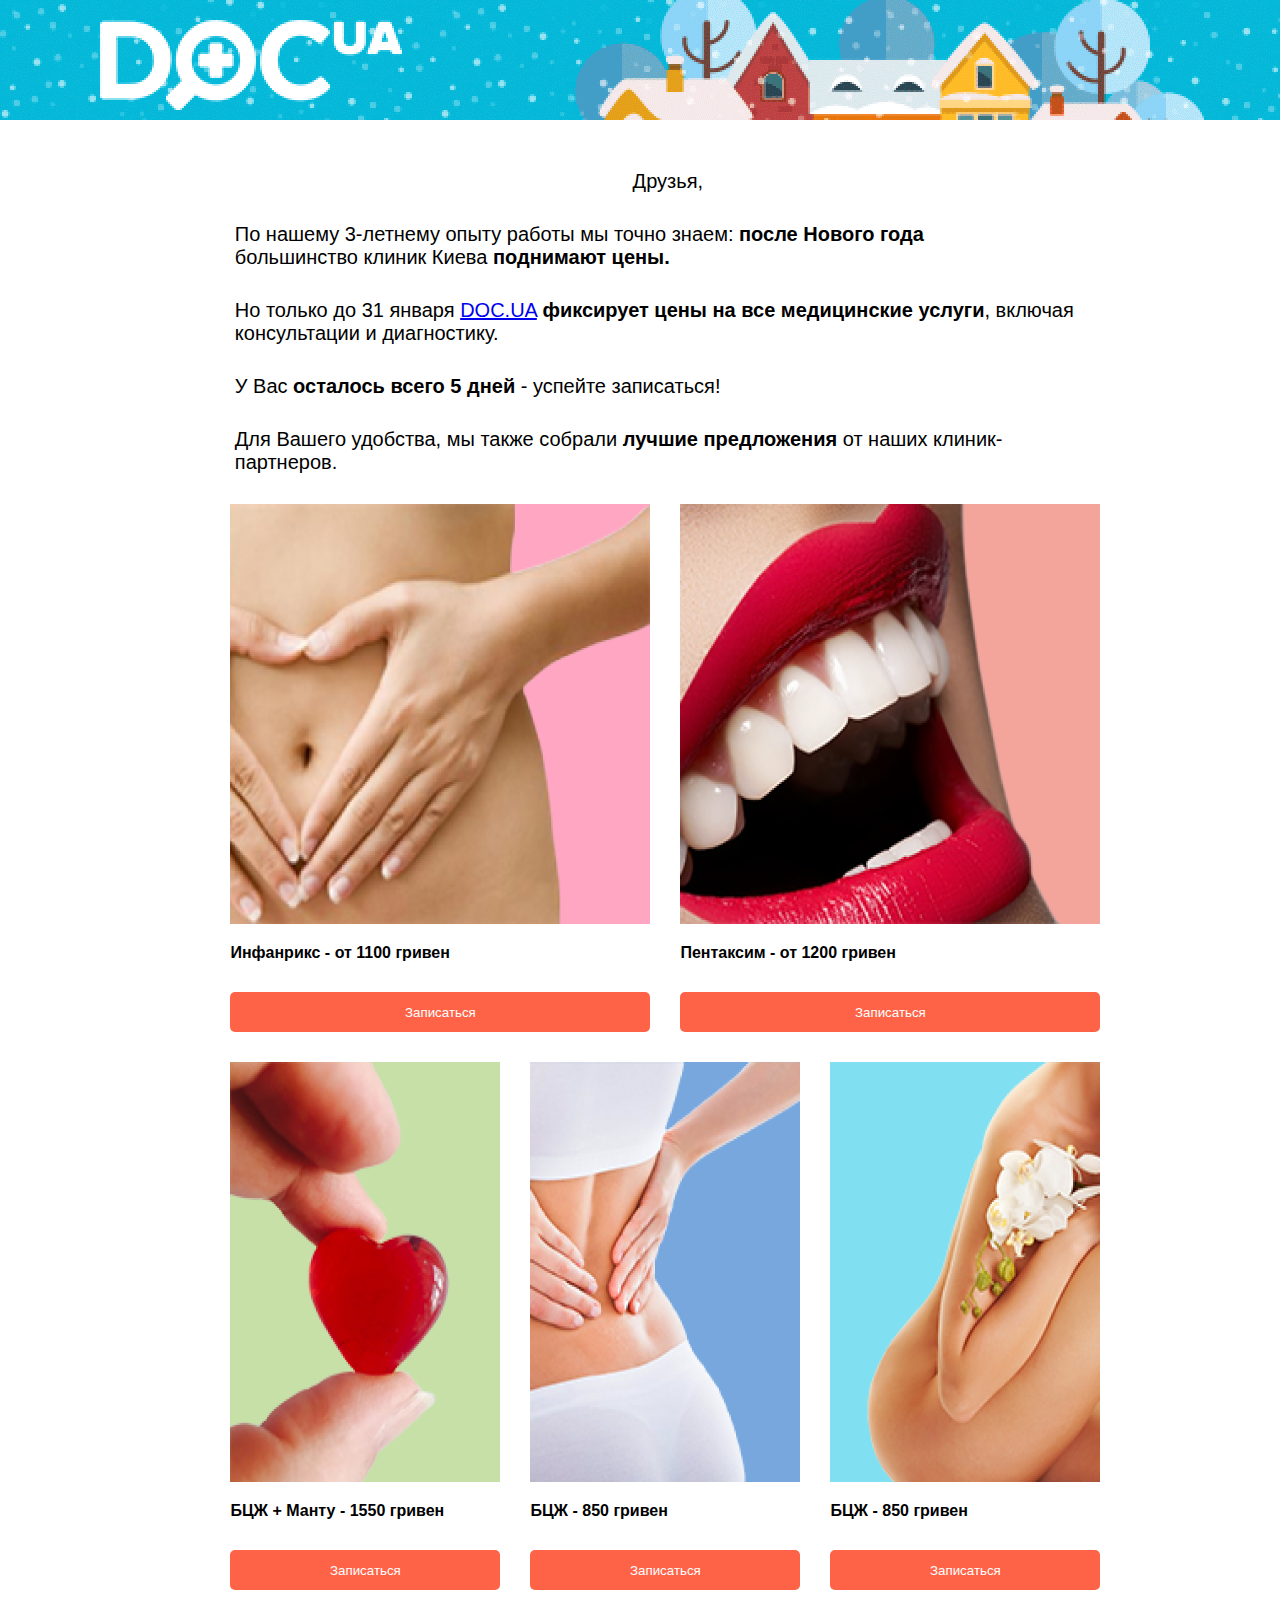
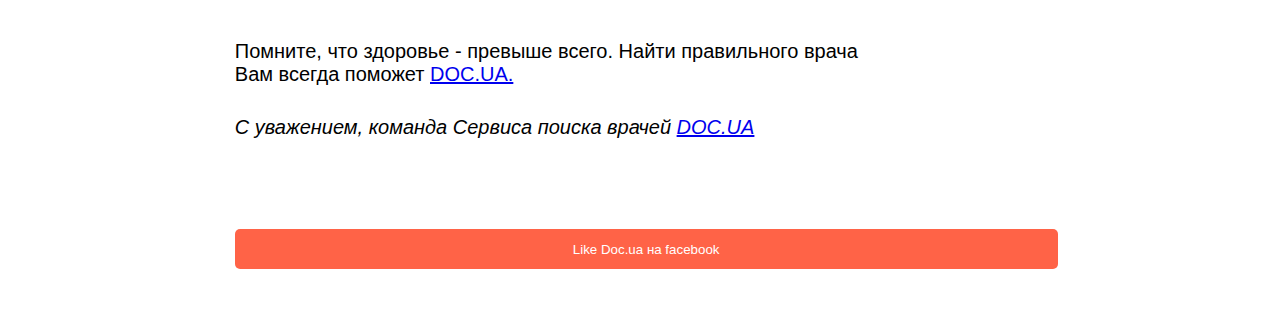
==== doc_ua/index.html @ 9946467f "new" ====
<!DOCTYPE html>
<html lang="ru">
<head>
	<meta charset="UTF-8">
	<link rel="stylesheet" href="css/style.css">
	<title>doc_ua</title>
</head>
<body>
<header>
</header>
<main>
	<div class="container">
<div class="title-text">
	<p class="head-text">Друзья,</p>
<p class="text">По нашему 3-летнему опыту работы мы точно знаем: <b>после Нового года </b><br>большинство клиник Киева <b>поднимают цены.</b></p>
<p>Но только до 31 января <a href="#">DOC.UA</a>  <b>фиксирует цены на все медицинские услуги</b>, включая консультации и диагностику.</p>
<p>У Вас <b>осталось всего 5 дней</b> - успейте записаться!</p>
<p>Для Вашего удобства, мы также собрали <b>лучшие предложения</b> от наших клиник-партнеров.</p>
</div>
	<div class="rows">
		<div class="item" id="i1">
			<img class="big-img" src="img/i1.png" alt="">
			<p class="down-title">Инфанрикс - от 1100 гривен</p>
			<button >Записаться</button>
		</div>
        <div class="item">
			<img class="big-img" src="img/i2.png" alt="">
			<p class="down-title">Пентаксим - от 1200 гривен</p>
			<button>Записаться</button>
		</div>
		<div class="item" id="i3">
			<img src="img/i3.png" alt="">
			<p class="down-title">БЦЖ + Манту - 1550 гривен</p>
			<button>Записаться</button>
		</div>
		<div class="item">
			<img src="img/i4.png" alt="">
			<p class="down-title">БЦЖ - 850 гривен</p>
			<button>Записаться</button>
		</div>
		<div class="item">
			<img src="img/i5.png" alt="">
			<p class="down-title">БЦЖ - 850 гривен</p>
			<button>Записаться</button>
		</div>
	</div>
</div>
</main>	
<footer>
	<div class="title-text">
<p class="text">Помните, что здоровье - превыше всего. Найти правильного врача <br>Вам всегда поможет <a href="#">DOC.UA.</a> 
</p>
<p class="text"><i>С уважением,
команда Сервиса поиска врачей <a href="#">DOC.UA</a></i></p>
<button class="but">Like Doc.ua на facebook</button>
</div>
</footer>
</body>
</html>
---- doc_ua/css/style.css ----
body {
	margin: 0;
	padding: 0;
	font-family: Arial;
}

header {
	background: url("../img/header_bg.gif") no-repeat left center /cover;
	width: 100%;
	height: 120px;
	margin: auto;
}

.title-text {
	margin-left: 16%;
	margin-right: 14%;
	font-size: 20px;
	padding-left: 30px;
}

.head-text {
	margin-top: 50px;
	text-align: center;
}

p {
	margin-bottom: 30px;
	text-align: left;
}

.container {
	margin: auto;
	text-align: center;
	overflow: hidden;
	width: 100%;
}

.item {
	float: left;
	margin-left: 30px;
	margin-bottom: 30px;
}

.down-title {
	font-weight: bold;
}

img {
	width: 270px;
	height: 420px;
	background-size: cover;
}

#i3 {
	margin-left: 18%;
}

#i1 {
	margin-left: 18%;
}

.big-img {
	width: 420px;
	height: 420px;
	background-size: cover;
}

button {
	width: 100%;
	height: 40px;
	border-style: none;
	border-radius: 5px;
	color: #fff;
	background-color: #FF6347;
	cursor: pointer;
}

button:hover {
	filter: contrast(150%);
}

.but {
	width: 95%;
	margin-top: 60px;
	margin-bottom: 40px;
}
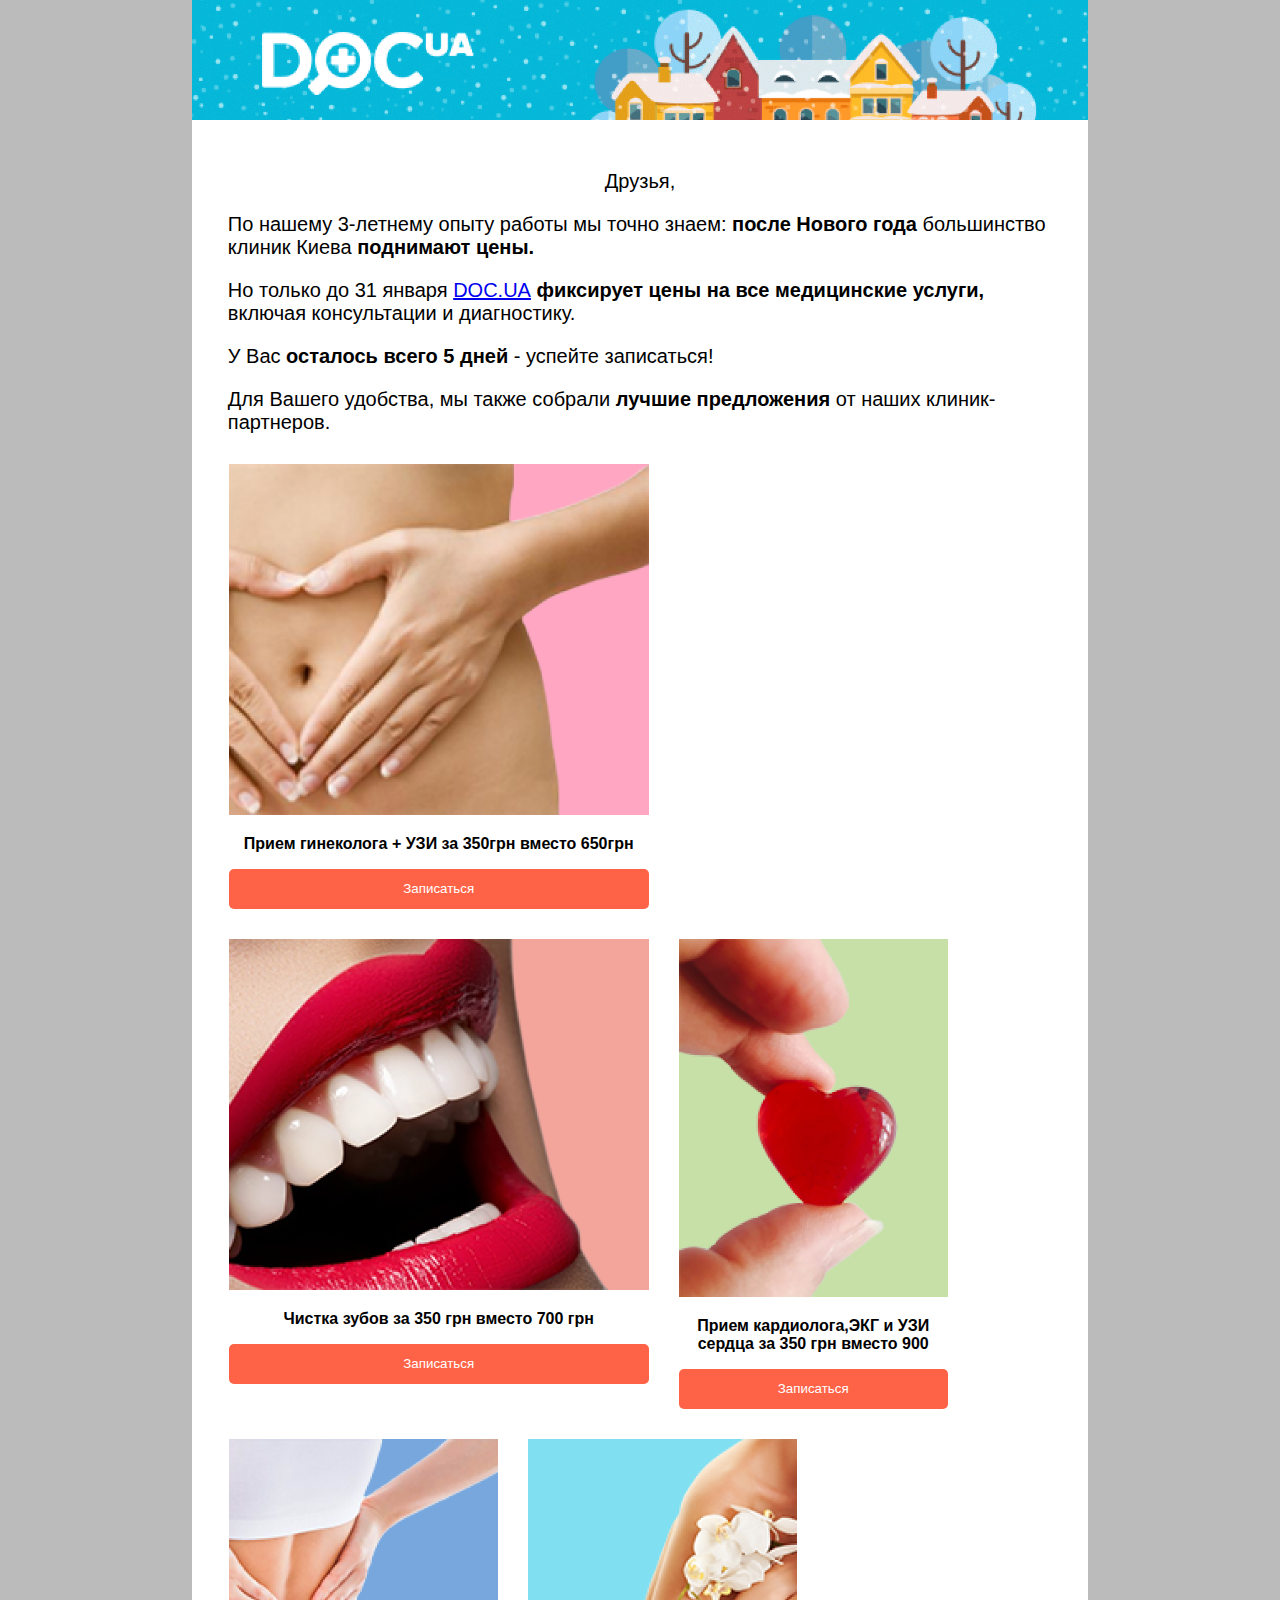
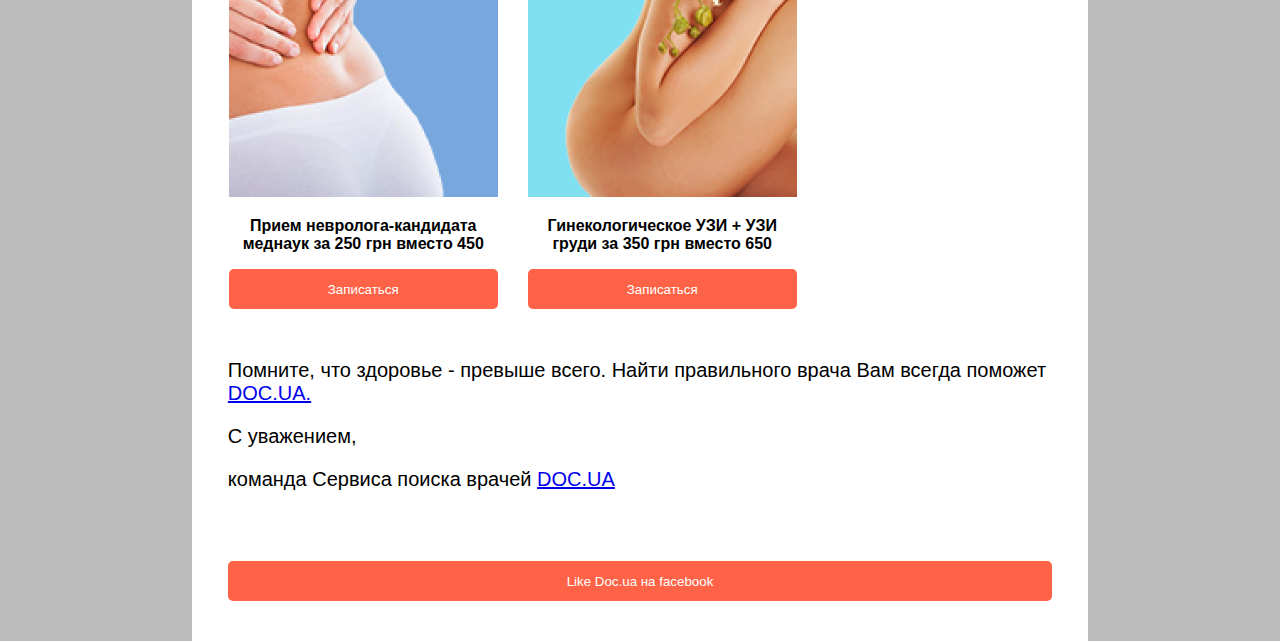
==== commit e2aa01d9: "new" ====
--- a/doc_ua/index.html
+++ b/doc_ua/index.html
@@ -1,59 +1,63 @@
 <!DOCTYPE html>
 <html lang="ru">
-<head>
-	<meta charset="UTF-8">
-	<link rel="stylesheet" href="css/style.css">
-	<title>doc_ua</title>
-</head>
-<body>
-<header>
-</header>
-<main>
-	<div class="container">
-<div class="title-text">
-	<p class="head-text">Друзья,</p>
-<p class="text">По нашему 3-летнему опыту работы мы точно знаем: <b>после Нового года </b><br>большинство клиник Киева <b>поднимают цены.</b></p>
-<p>Но только до 31 января <a href="#">DOC.UA</a>  <b>фиксирует цены на все медицинские услуги</b>, включая консультации и диагностику.</p>
-<p>У Вас <b>осталось всего 5 дней</b> - успейте записаться!</p>
-<p>Для Вашего удобства, мы также собрали <b>лучшие предложения</b> от наших клиник-партнеров.</p>
-</div>
-	<div class="rows">
-		<div class="item" id="i1">
-			<img class="big-img" src="img/i1.png" alt="">
-			<p class="down-title">Инфанрикс - от 1100 гривен</p>
-			<button >Записаться</button>
-		</div>
-        <div class="item">
-			<img class="big-img" src="img/i2.png" alt="">
-			<p class="down-title">Пентаксим - от 1200 гривен</p>
-			<button>Записаться</button>
-		</div>
-		<div class="item" id="i3">
-			<img src="img/i3.png" alt="">
-			<p class="down-title">БЦЖ + Манту - 1550 гривен</p>
-			<button>Записаться</button>
-		</div>
-		<div class="item">
-			<img src="img/i4.png" alt="">
-			<p class="down-title">БЦЖ - 850 гривен</p>
-			<button>Записаться</button>
-		</div>
-		<div class="item">
-			<img src="img/i5.png" alt="">
-			<p class="down-title">БЦЖ - 850 гривен</p>
-			<button>Записаться</button>
-		</div>
-	</div>
-</div>
-</main>	
-<footer>
-	<div class="title-text">
-<p class="text">Помните, что здоровье - превыше всего. Найти правильного врача <br>Вам всегда поможет <a href="#">DOC.UA.</a> 
-</p>
-<p class="text"><i>С уважением,
-команда Сервиса поиска врачей <a href="#">DOC.UA</a></i></p>
-<button class="but">Like Doc.ua на facebook</button>
-</div>
-</footer>
-</body>
+   <head>
+      <meta charset="UTF-8">
+      <link rel="stylesheet" href="css/style.css">
+      <title>doc_ua</title>
+   </head>
+   <body>
+      <header></header>
+      <main>
+         <div class="container">
+            <div class="title-text">
+               <p class="head-text">Друзья,</p>
+               <p class="text">По нашему 3-летнему опыту работы мы точно знаем: <b>после Нового года </b>большинство клиник Киева <b>поднимают цены.</b></p>
+               <p class="text">Но только до 31 января <a href="#">DOC.UA</a><b> фиксирует цены на все медицинские услуги,</b> включая консультации и диагностику.</p>
+               <p>У Вас <b>осталось всего 5 дней</b> - успейте записаться!</p>
+               <p class="text">Для Вашего удобства, мы также собрали <b>лучшие предложения</b> от наших клиник-партнеров.</p>
+            </div>
+            <div class="rows">
+               <div class="big-row">
+                  <div class="item">
+                     <img class="big-img" src="img/i1.png" alt="">
+                     <p class="down-title">Прием гинеколога + УЗИ за 350грн вместо 650грн</p>
+                     <button >Записаться</button>
+                  </div>
+                  <div class="item">
+                     <img class="big-img" src="img/i2.png" alt="">
+                     <p class="down-title">Чистка зубов за 350 грн вместо 700 грн</p>
+                     <button>Записаться</button>
+                  </div>
+               </div>
+               <div class="small-row">
+                  <div class="item">
+                     <img src="img/i3.png" alt="">
+                     <p class="down-title title-small">Прием кардиолога,ЭКГ и УЗИ сердца за 350 грн вместо 900</p>
+                     <button>Записаться</button>
+                  </div>
+                  <div class="item small-l2">
+                     <img src="img/i4.png" alt="">
+                     <p class="down-title title-small">Прием невролога-кандидата меднаук за 250 грн вместо 450</p>
+                     <button>Записаться</button>
+                  </div>
+                  <div class="item">
+                     <img src="img/i5.png" alt="">
+                     <p class="down-title title-small">Гинекологическое УЗИ + УЗИ груди за 350 грн вместо 650</p>
+                     <button>Записаться</button>
+                  </div>
+               </div>
+            </div>
+         </div>
+      </main>
+      <footer>
+         <div class="title-text">
+            <p class="text">Помните, что здоровье - превыше всего. Найти правильного врача Вам всегда поможет <a href="#">DOC.UA.</a> </p>
+            <p class="text">С уважением,
+            <p>
+               команда Сервиса поиска врачей <a href="#">DOC.UA</a>
+            </p>
+            <button class="but">Like Doc.ua на facebook</button>
+         </div>
+      </footer>
+   </body>
 </html>--- a/doc_ua/css/style.css
+++ b/doc_ua/css/style.css
@@ -2,66 +2,24 @@
 	margin: 0;
 	padding: 0;
 	font-family: Arial;
+	background: #bbb;
 }
 
 header {
-	background: url("../img/header_bg.gif") no-repeat left center /cover;
-	width: 100%;
+	background: url("../img/header_bg.gif") left center /cover no-repeat;
+	width: 70%;
 	height: 120px;
 	margin: auto;
 }
 
-.title-text {
-	margin-left: 16%;
-	margin-right: 14%;
-	font-size: 20px;
-	padding-left: 30px;
-}
-
-.head-text {
-	margin-top: 50px;
-	text-align: center;
-}
-
-p {
-	margin-bottom: 30px;
-	text-align: left;
-}
-
-.container {
+main {
+	width: 70%;
 	margin: auto;
-	text-align: center;
-	overflow: hidden;
-	width: 100%;
-}
-
-.item {
-	float: left;
-	margin-left: 30px;
-	margin-bottom: 30px;
-}
-
-.down-title {
-	font-weight: bold;
 }
 
 img {
-	width: 270px;
-	height: 420px;
-	background-size: cover;
-}
-
-#i3 {
-	margin-left: 18%;
-}
-
-#i1 {
-	margin-left: 18%;
-}
-
-.big-img {
-	width: 420px;
-	height: 420px;
+	max-width: 269px;
+	width: 100%;
 	background-size: cover;
 }
 
@@ -79,8 +37,69 @@
 	filter: contrast(150%);
 }
 
+footer {
+	position: absolute;
+	width: 70%;
+	left: 50%;
+	margin-left: -35%;
+	background: #fff;
+}
+
+.title-text {
+	font-size: 20px;
+	text-align: left;
+	margin: auto 4% auto 4%;
+}
+
+.head-text {
+	margin-top: 50px;
+	text-align: center;
+}
+
+.container {
+	margin: auto;
+	text-align: center;
+	overflow: hidden;
+	width: 100%;
+	background: #fff;
+}
+
+.rows {
+	margin: 30px auto;
+}
+
+.item {
+	float: left;
+	margin: 0 0 30px 30px;
+}
+
+.big-row {
+	width: 98.5%;
+	margin-top: 30px;
+	margin: auto;
+}
+
+.small-row {
+	margin: auto;
+	width: 98.5%;
+}
+.title-small{
+	max-width: 269px;
+	width: 100%;
+}
+
+.down-title {
+	font-weight: bold;
+	text-align: center;
+}
+
+.big-img {
+	max-width: 420px;
+	width: 100%;
+	background-size: cover;
+}
+
 .but {
-	width: 95%;
-	margin-top: 60px;
-	margin-bottom: 40px;
-}+	width: 100%;
+	margin: 50px 0 40px 0;
+}
